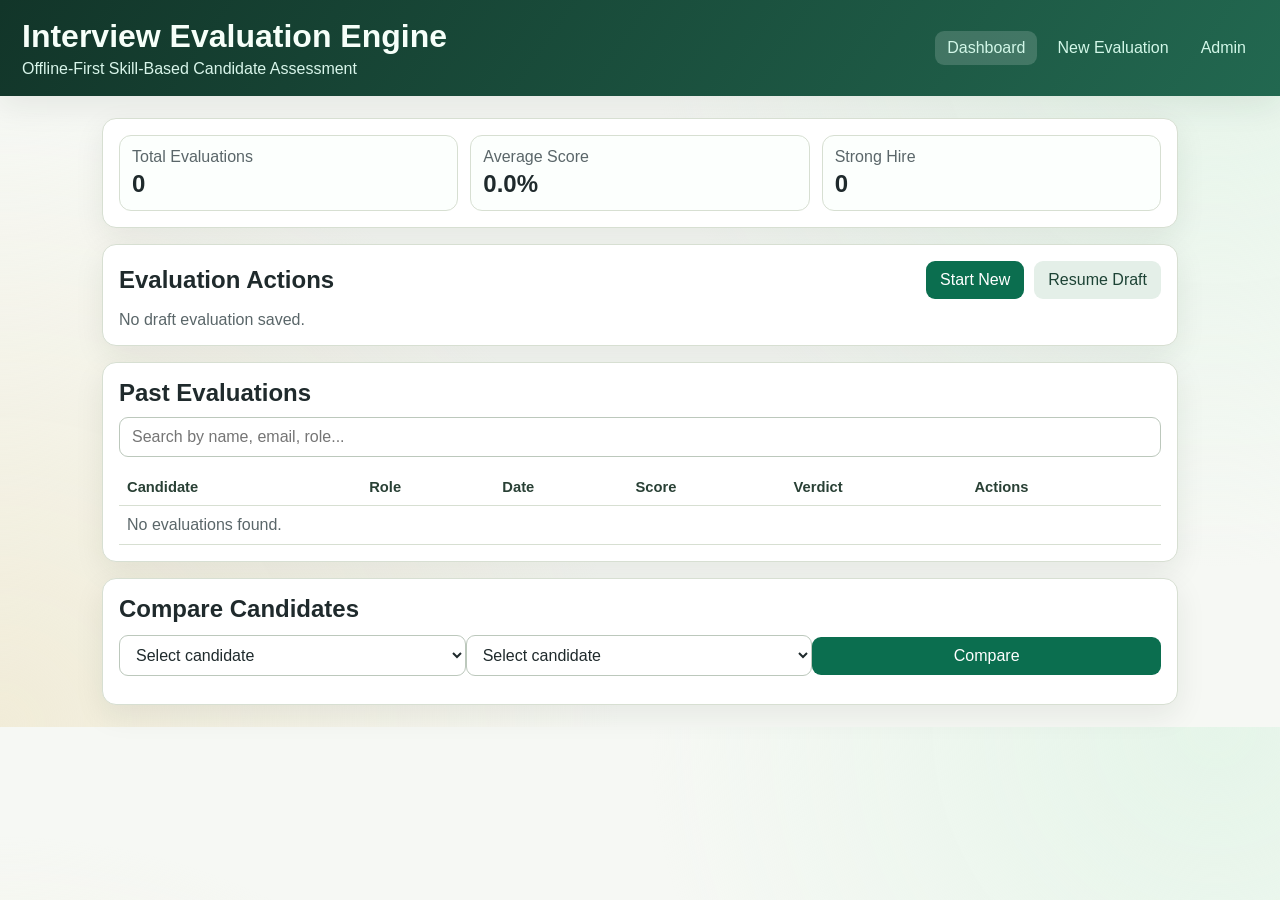
==== index.html @ 33735863 "init" ====
<!DOCTYPE html>
<html lang="en">
<head>
  <meta charset="UTF-8" />
  <meta name="viewport" content="width=device-width, initial-scale=1.0" />
  <title>Interview Evaluation Engine</title>
  <link rel="stylesheet" href="./css/styles.css" />
</head>
<body data-page="index">
  <header class="topbar">
    <div>
      <h1>Interview Evaluation Engine</h1>
      <p class="subtitle">Offline-First Skill-Based Candidate Assessment</p>
    </div>
    <nav class="nav">
      <a href="./index.html" class="nav-link active">Dashboard</a>
      <a href="./evaluate.html" class="nav-link">New Evaluation</a>
      <a href="./admin.html" class="nav-link">Admin</a>
    </nav>
  </header>

  <main class="container">
    <section class="panel stats-grid" id="statsGrid"></section>

    <section class="panel">
      <div class="panel-head">
        <h2>Evaluation Actions</h2>
        <div class="row gap">
          <a class="btn btn-primary" href="./evaluate.html">Start New</a>
          <button id="resumeDraftBtn" class="btn btn-secondary">Resume Draft</button>
        </div>
      </div>
      <p id="draftStatus" class="muted"></p>
    </section>

    <section class="panel">
      <div class="panel-head">
        <h2>Past Evaluations</h2>
        <input id="searchInput" class="input" placeholder="Search by name, email, role..." />
      </div>
      <div class="table-wrap">
        <table class="table">
          <thead>
            <tr>
              <th>Candidate</th>
              <th>Role</th>
              <th>Date</th>
              <th>Score</th>
              <th>Verdict</th>
              <th>Actions</th>
            </tr>
          </thead>
          <tbody id="evaluationRows"></tbody>
        </table>
      </div>
    </section>

    <section class="panel">
      <h2>Compare Candidates</h2>
      <div class="row compare-row">
        <select id="compareA" class="input"></select>
        <select id="compareB" class="input"></select>
        <button id="compareBtn" class="btn btn-primary">Compare</button>
      </div>
      <div id="comparisonResult"></div>
    </section>
  </main>

  <script type="module" src="./js/app.js"></script>
</body>
</html>
---- css/styles.css ----
:root {
  --bg: #f6f8f4;
  --bg-elev: #ffffff;
  --ink: #1f2a2c;
  --muted: #5a6669;
  --line: #d7dfd2;
  --brand: #0b6e4f;
  --brand-soft: #d8efe5;
  --warn: #b98900;
  --danger: #af2f2f;
  --good: #1e8f52;
  --shadow: 0 10px 30px rgba(20, 36, 24, 0.08);
}

* {
  box-sizing: border-box;
}

body {
  margin: 0;
  font-family: "Segoe UI", "Avenir Next", "Helvetica Neue", sans-serif;
  color: var(--ink);
  background:
    radial-gradient(circle at 95% 0%, #e5f5e9 0, transparent 40%),
    radial-gradient(circle at 0% 100%, #f1ecd8 0, transparent 42%),
    var(--bg);
}

h1,
h2,
h3,
p {
  margin: 0;
}

.container {
  max-width: 1120px;
  margin: 0 auto;
  padding: 22px;
  display: grid;
  gap: 16px;
}

.topbar {
  padding: 18px 22px;
  background: linear-gradient(125deg, #123529, #226850);
  color: #f6fff9;
  display: flex;
  flex-wrap: wrap;
  align-items: center;
  justify-content: space-between;
  gap: 14px;
  box-shadow: var(--shadow);
}

.subtitle {
  margin-top: 5px;
  color: #d8f5ea;
}

.nav {
  display: flex;
  gap: 8px;
}

.nav-link {
  color: #d2f7e8;
  text-decoration: none;
  padding: 8px 12px;
  border-radius: 9px;
  transition: background-color 150ms ease;
}

.nav-link:hover,
.nav-link.active {
  background: rgba(255, 255, 255, 0.16);
}

.panel {
  background: var(--bg-elev);
  border: 1px solid var(--line);
  border-radius: 14px;
  box-shadow: var(--shadow);
  padding: 16px;
  display: grid;
  gap: 12px;
}

.panel-head {
  display: flex;
  flex-wrap: wrap;
  align-items: center;
  justify-content: space-between;
  gap: 10px;
}

.stats-grid {
  grid-template-columns: repeat(auto-fit, minmax(180px, 1fr));
}

.stat-card {
  border: 1px solid var(--line);
  border-radius: 12px;
  padding: 12px;
  background: #fcfffd;
}

.stat-card .value {
  font-size: 1.5rem;
  font-weight: 700;
  margin-top: 4px;
}

.row {
  display: flex;
  align-items: center;
  flex-wrap: wrap;
}

.gap {
  gap: 10px;
}

.input,
textarea,
select {
  width: 100%;
  border: 1px solid #bcc8bc;
  border-radius: 9px;
  font: inherit;
  padding: 10px 12px;
  background: #fff;
  color: var(--ink);
}

textarea {
  min-height: 94px;
  resize: vertical;
}

.field {
  display: grid;
  gap: 6px;
}

.field-grid {
  display: grid;
  grid-template-columns: repeat(auto-fit, minmax(220px, 1fr));
  gap: 12px;
}

.btn {
  border: 0;
  border-radius: 9px;
  padding: 10px 14px;
  font: inherit;
  cursor: pointer;
  text-decoration: none;
  display: inline-flex;
  justify-content: center;
  align-items: center;
  transition: transform 120ms ease, opacity 120ms ease;
}

.btn:hover {
  transform: translateY(-1px);
}

.btn-primary {
  background: var(--brand);
  color: #fff;
}

.btn-secondary {
  background: #e4efe8;
  color: #1d4335;
}

.btn-ghost {
  background: #f7fbf6;
  color: #314f45;
  border: 1px solid var(--line);
}

.muted {
  color: var(--muted);
}

.badge {
  background: var(--brand-soft);
  color: #135740;
  border-radius: 999px;
  padding: 5px 10px;
  font-size: 0.88rem;
}

.module-grid {
  display: grid;
  grid-template-columns: repeat(auto-fit, minmax(280px, 1fr));
  gap: 12px;
}

.module-card {
  border: 1px solid var(--line);
  border-radius: 12px;
  padding: 12px;
  display: grid;
  gap: 10px;
}

.module-card h3 {
  margin-bottom: 2px;
}

.progress {
  height: 8px;
  background: #ecefed;
  border-radius: 999px;
  overflow: hidden;
}

.progress > span {
  height: 100%;
  display: block;
  width: 0;
  transition: width 200ms ease;
}

.rating-good {
  color: var(--good);
}

.rating-mid {
  color: var(--warn);
}

.rating-low {
  color: var(--danger);
}

.bar-good {
  background: var(--good);
}

.bar-mid {
  background: var(--warn);
}

.bar-low {
  background: var(--danger);
}

.summary-grid {
  display: grid;
  grid-template-columns: repeat(auto-fit, minmax(220px, 1fr));
  gap: 10px;
}

.summary-card {
  border: 1px solid var(--line);
  border-radius: 10px;
  padding: 11px;
}

.summary-card .large {
  font-size: 1.45rem;
  font-weight: 700;
}

.table-wrap {
  overflow-x: auto;
}

.table {
  width: 100%;
  border-collapse: collapse;
  min-width: 780px;
}

.table th,
.table td {
  border-bottom: 1px solid var(--line);
  padding: 10px 8px;
  text-align: left;
  vertical-align: top;
}

.table th {
  color: #294035;
  font-size: 0.92rem;
}

.compare-row > * {
  flex: 1;
}

.compare-card {
  border: 1px solid var(--line);
  border-radius: 10px;
  padding: 12px;
}

.compare-grid {
  display: grid;
  grid-template-columns: 1.4fr 1fr 1fr;
  gap: 8px;
}

.inline-form {
  border: 1px dashed #aec0af;
  border-radius: 10px;
  padding: 12px;
}

.inline-actions {
  display: flex;
  gap: 8px;
}

.chip-list {
  display: flex;
  flex-wrap: wrap;
  gap: 6px;
}

.chip {
  background: #ecf7f0;
  color: #1d5a41;
  border: 1px solid #cde4d8;
  border-radius: 999px;
  padding: 4px 8px;
  font-size: 0.85rem;
}

.hidden {
  display: none !important;
}

.error-list {
  color: var(--danger);
  margin: 0;
  padding-left: 18px;
}

.pill {
  border-radius: 999px;
  padding: 4px 8px;
  font-size: 0.84rem;
  font-weight: 600;
}

.pill.good {
  background: #e3f7e8;
  color: #1f7c47;
}

.pill.mid {
  background: #fff4d5;
  color: #8c6700;
}

.pill.low {
  background: #ffe0e0;
  color: #913131;
}

.modal-overlay {
  position: fixed;
  inset: 0;
  background: rgba(0, 0, 0, 0.4);
  display: flex;
  align-items: center;
  justify-content: center;
  z-index: 9999;
}

.modal {
  background: #fff;
  border-radius: 12px;
  max-width: 430px;
  width: calc(100% - 28px);
  padding: 16px;
  border: 1px solid var(--line);
}

@media (max-width: 760px) {
  .topbar {
    align-items: flex-start;
  }

  .nav {
    width: 100%;
    flex-wrap: wrap;
  }

  .table {
    min-width: 620px;
  }

  .compare-grid {
    grid-template-columns: 1fr;
  }
}
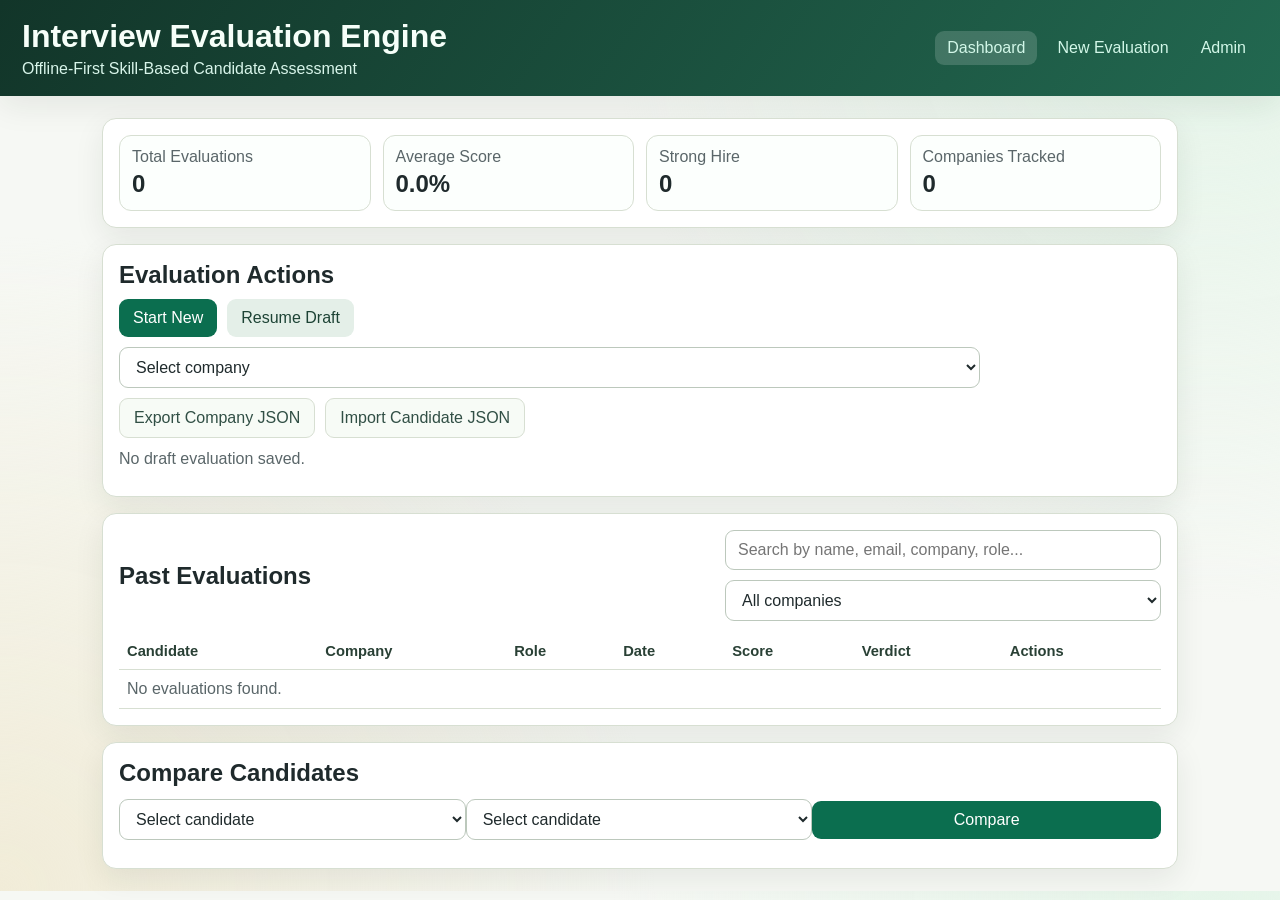
==== commit 9225c40b: "perfect" ====
--- a/index.html
+++ b/index.html
@@ -28,21 +28,36 @@
         <div class="row gap">
           <a class="btn btn-primary" href="./evaluate.html">Start New</a>
           <button id="resumeDraftBtn" class="btn btn-secondary">Resume Draft</button>
+          <select id="companyExportSelect" class="input" style="min-width: 200px;">
+            <option value="">Select company</option>
+          </select>
+          <button id="exportCompanyBtn" class="btn btn-ghost">Export Company JSON</button>
+          <label class="btn btn-ghost file-label">
+            Import Candidate JSON
+            <input id="importCandidateFile" type="file" accept="application/json" hidden />
+          </label>
         </div>
       </div>
       <p id="draftStatus" class="muted"></p>
+      <p id="importStatus" class="muted"></p>
     </section>
 
     <section class="panel">
       <div class="panel-head">
         <h2>Past Evaluations</h2>
-        <input id="searchInput" class="input" placeholder="Search by name, email, role..." />
+        <div class="row gap">
+          <input id="searchInput" class="input" placeholder="Search by name, email, company, role..." />
+          <select id="companyFilter" class="input" style="min-width: 200px;">
+            <option value="">All companies</option>
+          </select>
+        </div>
       </div>
       <div class="table-wrap">
         <table class="table">
           <thead>
             <tr>
               <th>Candidate</th>
+              <th>Company</th>
               <th>Role</th>
               <th>Date</th>
               <th>Score</th>
